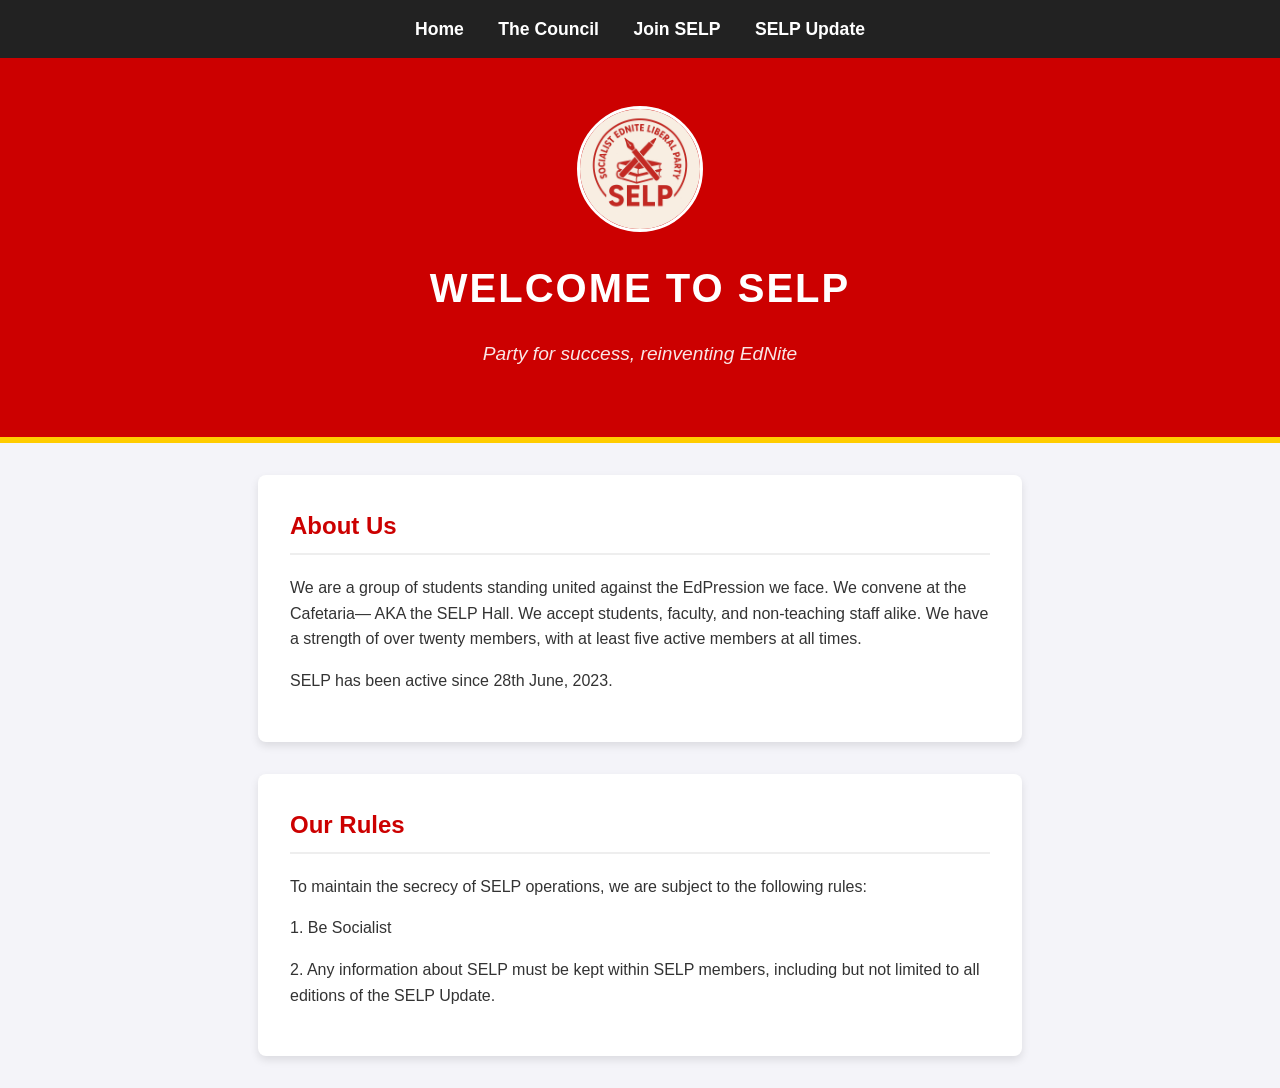
==== SELP website/index.html @ 1699c832 "Add files via upload" ====
<!DOCTYPE html>
<html lang="en">
<head>
    <meta charset="UTF-8">
    <meta name="viewport" content="width=device-width, initial-scale=1.0">
    <title>Socialist EdNite Labour Party</title>
    <link rel="stylesheet" href="style.css">
</head>
<body>

<nav class="main-nav">
        <a href="index.html">Home</a>
        <a href="council.html">The Council</a>
        <a href="join.html">Join SELP</a>
        <a href="newsletter.html">SELP Update</a>
    </nav>

<header>
        <img src="logo.jpg" alt="SELP Logo" class="party-logo">
        
        <h1>Welcome to SELP</h1>
        <p>Party for success, reinventing EdNite</p>
    </header>

    <hr>

    <section>
        <h2>About Us</h2>
        <p>We are a group of students standing united against the EdPression we face. We convene at the Cafetaria— AKA the SELP Hall. We accept students, faculty, and non-teaching staff alike. We have a strength of over twenty members, with at least five active members at all times.</p>
        <p>SELP has been active since 28th June, 2023.</p>
        
    </section>

    <section>
        <h2>Our Rules</h2>
        <p>To maintain the secrecy of SELP operations, we are subject to the following rules:</p>
<p>1. Be Socialist</p>
           <p> 2. Any information about SELP must be kept within SELP members, including but not limited to all editions of the SELP Update.</p>
    </section>

<script>
        document.addEventListener('DOMContentLoaded', function() {
            const positionSelect = document.getElementById('position');
            const teacherLevelSelect = document.getElementById('teacher-level');
            
            // Grab all the hidden sections
            const studentFields = document.getElementById('student-fields');
            const teacherFields = document.getElementById('teacher-fields');
            const juniorSubjectFields = document.getElementById('junior-subject-fields');
            const seniorSubjectFields = document.getElementById('senior-subject-fields');
            const staffFields = document.getElementById('staff-fields');
            const exStudentFields = document.getElementById('ex-student-fields');
            const exTeacherFields = document.getElementById('ex-teacher-fields');

            // Function to hide everything
            function hideAll() {
                const allFields = document.querySelectorAll('.dynamic-field');
                allFields.forEach(field => field.classList.add('hidden'));
            }

            // Listen for changes on the main Position dropdown
            positionSelect.addEventListener('change', function() {
                hideAll(); // Hide everything first
                teacherLevelSelect.value = ""; // Reset the teacher dropdown if they switch roles
                
                const val = this.value;
                if (val === 'Student') {
                    studentFields.classList.remove('hidden');
                } else if (val === 'Teacher') {
                    teacherFields.classList.remove('hidden');
                } else if (val === 'Non-teaching staff') {
                    staffFields.classList.remove('hidden');
                } else if (val === 'Ex-student') {
                    exStudentFields.classList.remove('hidden');
                } else if (val === 'Ex-teacher') {
                    exTeacherFields.classList.remove('hidden');
                }
            });

            // Listen for changes on the Teacher Level dropdown
            teacherLevelSelect.addEventListener('change', function() {
                // Hide both subject lists first
                juniorSubjectFields.classList.add('hidden');
                seniorSubjectFields.classList.add('hidden');
                
                // Show the right one based on what they picked
                if (this.value === 'Junior') {
                    juniorSubjectFields.classList.remove('hidden');
                } else if (this.value === 'Senior') {
                    seniorSubjectFields.classList.remove('hidden');
                }
            });
        });
    </script>
</body>
</html>
---- SELP website/style.css ----
/* Navigation Bar */
.main-nav {
    background-color: #222222; /* Dark grey */
    padding: 15px;
    text-align: center;
}

.main-nav a {
    color: white;
    text-decoration: none;
    font-weight: bold;
    margin: 0 15px; /* Adds space between the links */
    font-size: 1.1rem;
    transition: color 0.3s;
}

.main-nav a:hover {
    color: #ffcc00; /* Text turns gold when you hover over it */
}

/* General Page Setup */
body {
    font-family: 'Helvetica Neue', Arial, sans-serif;
    line-height: 1.6;
    margin: 0;
    padding: 0;
    background-color: #f4f4f9; /* Light grey background */
    color: #333333;
}

/* The SELP Header */
header {
    background-color: #cc0000; /* Strong Party Red */
    color: white;
    text-align: center;
    padding: 3rem 1rem;
    border-bottom: 6px solid #ffcc00; /* Gold Accent Line */
}

/* The Party Logo */
.party-logo {
    max-width: 120px; /* Keeps the logo from getting too big */
    height: auto;
    margin-bottom: 1rem; /* Space between logo and title */
    border-radius: 50%; /* Makes the image a perfect circle (if square) */
    border: 3px solid white; /* Adds a clean white ring around it */
}

header h1 {
    margin: 0;
    font-size: 2.5rem;
    text-transform: uppercase;
    letter-spacing: 2px;
}

header p {
    font-size: 1.2rem;
    font-style: italic;
    opacity: 0.9;
}

/* Hide the default horizontal line */
hr {
    display: none; 
}

/* Content Sections */
section {
    max-width: 700px;
    margin: 2rem auto; 
    padding: 2rem;
    background: white;
    border-radius: 8px;
    box-shadow: 0 4px 8px rgba(0,0,0,0.1); 
}

h2 {
    color: #cc0000;
    border-bottom: 2px solid #eeeeee;
    padding-bottom: 0.5rem;
    margin-top: 0;
}

/* Form Styling */
form {
    margin-top: 1rem;
}

label {
    font-weight: bold;
}

input[type="text"], 
input[type="email"] {
    width: 100%;
    padding: 10px;
    margin-top: 5px;
    margin-bottom: 15px;
    border: 1px solid #ccc;
    border-radius: 4px;
    box-sizing: border-box; 
    font-size: 1rem;
}

/* The Submit Button */
button {
    background-color: #cc0000;
    color: white;
    border: none;
    padding: 12px 24px;
    font-size: 1.1rem;
    font-weight: bold;
    cursor: pointer;
    border-radius: 4px;
    transition: background-color 0.3s ease;
    width: 100%; 
}

button:hover {
    background-color: #990000; 
}

/* Dynamic Form Rules */
.hidden {
    display: none;
}

/* Make dropdowns and number boxes match the text boxes */
select, input[type="number"] {
    width: 100%;
    padding: 10px;
    margin-top: 5px;
    margin-bottom: 15px;
    border: 1px solid #ccc;
    border-radius: 4px;
    box-sizing: border-box; 
    font-size: 1rem;
    font-family: inherit;
    background-color: white;
}

/* Council Grid Layout */
.council-grid {
    display: flex;
    flex-wrap: wrap;
    gap: 1rem;
    margin-top: 1.5rem;
    margin-bottom: 2rem;
}

/* Individual Member Cards */
.member-card {
    background-color: #f9f9f9;
    border-top: 4px solid #cc0000; /* Party Red top border */
    border-radius: 6px;
    padding: 1rem;
    flex: 1 1 calc(33.333% - 1rem); /* Makes them sit 3 in a row on big screens */
    box-sizing: border-box;
    text-align: center;
    box-shadow: 0 2px 4px rgba(0,0,0,0.05);
}

/* Special Styling for the President */
.president-card {
    border-top: 4px solid #ffcc00; /* Gold border for the President */
    background-color: #fffdf5; /* Very slight gold tint background */
    flex: 1 1 100%; /* Makes the President take up the whole top row */
}

.member-card h3 {
    margin: 0;
    color: #222;
    font-size: 1.2rem;
}

.member-card .role {
    margin: 5px 0 0 0;
    color: #666;
    font-style: italic;
    font-size: 0.9rem;
}

/* Active Member Simple List */
.member-list {
    list-style-type: square;
    color: #cc0000; /* Bullets will be red */
}

.member-list li {
    color: #333; /* Text stays dark grey */
    margin-bottom: 0.5rem;
}

/* Discord Button Styling */
.discord-btn {
    display: inline-block;
    background-color: #5865F2; /* Official Discord 'Blurple' */
    color: white;
    padding: 12px 24px;
    text-decoration: none;
    font-size: 1.1rem;
    font-weight: bold;
    border-radius: 4px;
    transition: background-color 0.3s ease;
    margin-top: 10px;
}

.discord-btn:hover {
    background-color: #4752C4; /* Darkens slightly when hovered */
}

/* Newsletter Archive Styling */
.newsletter-item {
    background: #ffffff;
    border-left: 6px solid #cc0000; /* Party red stripe on the side */
    padding: 1.5rem;
    margin-bottom: 1.5rem;
    border-radius: 4px;
    box-shadow: 0 2px 6px rgba(0,0,0,0.08);
}

.newsletter-item h3 {
    margin-top: 0;
    margin-bottom: 0.5rem;
    color: #222;
}

.newsletter-actions {
    margin-top: 1.5rem;
    display: flex;
    gap: 15px; /* Space between the two buttons */
    flex-wrap: wrap; /* Keeps buttons neat on mobile phones */
}

/* Specific Button Styles for the Newsletter */
.btn {
    padding: 10px 20px;
    text-decoration: none;
    border-radius: 4px;
    font-weight: bold;
    font-size: 0.95rem;
    transition: opacity 0.3s;
    text-align: center;
}

.btn:hover {
    opacity: 0.8;
}

.view-btn {
    background-color: #222222; /* Dark grey */
    color: white;
}

.download-btn {
    background-color: #ffcc00; /* Party Gold */
    color: #222222;
}
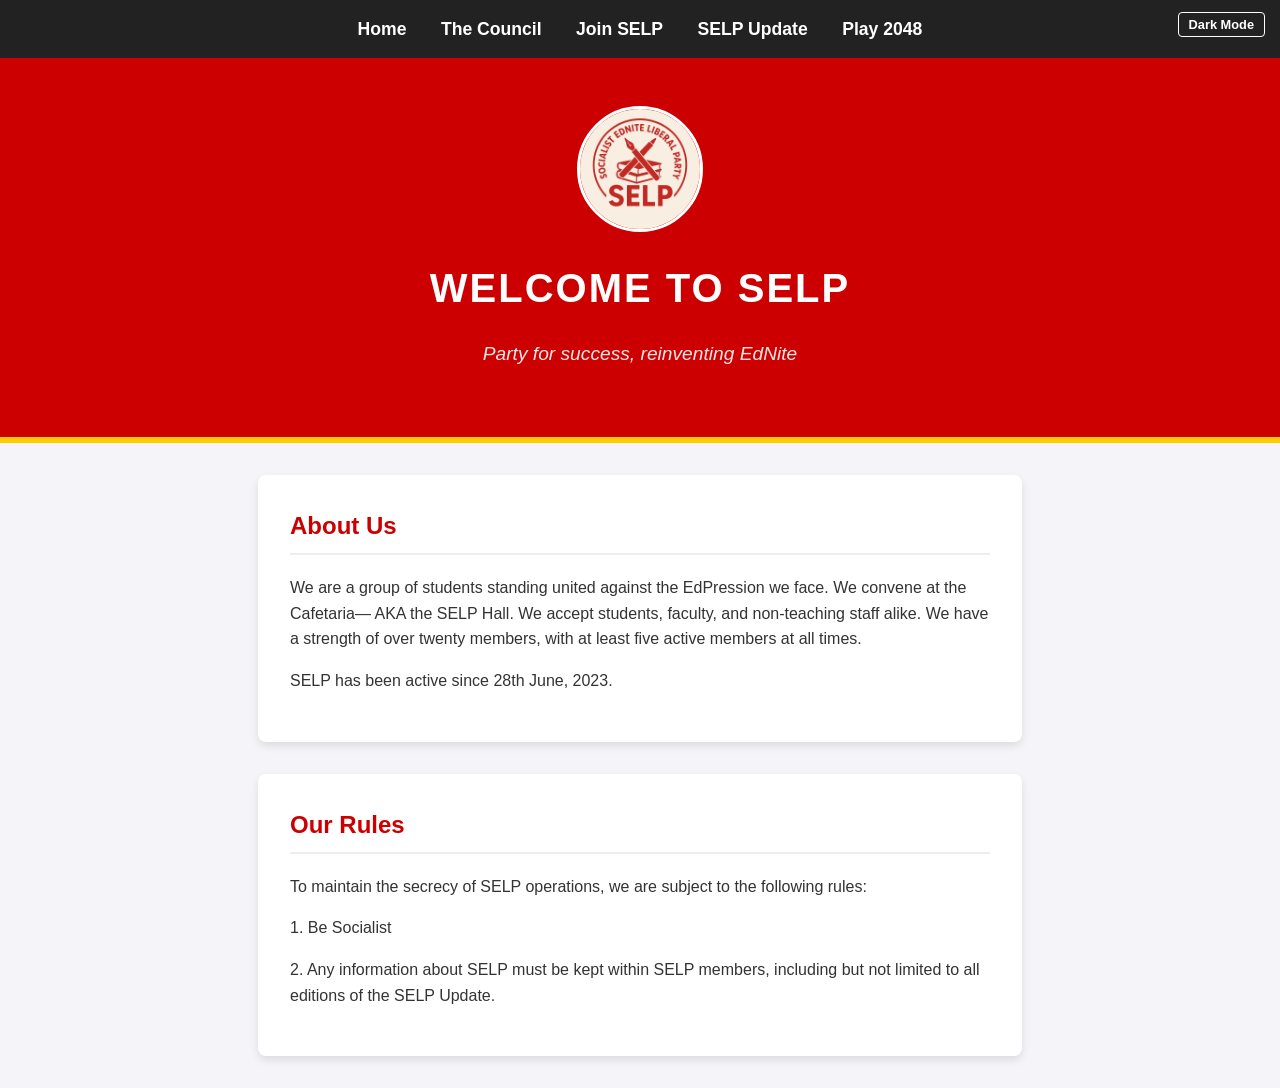
==== commit 9f2e0c56: "Add files via upload" ====
--- a/SELP website/index.html
+++ b/SELP website/index.html
@@ -13,6 +13,8 @@
         <a href="council.html">The Council</a>
         <a href="join.html">Join SELP</a>
         <a href="newsletter.html">SELP Update</a>
+        <a href="2048.html">Play 2048</a>
+        <button id="theme-toggle" class="theme-btn">Dark Mode</button>
     </nav>
 
 <header>
@@ -92,5 +94,6 @@
             });
         });
     </script>
+    <script src="theme.js"></script>
 </body>
 </html>
--- a/SELP website/style.css
+++ b/SELP website/style.css
@@ -1,8 +1,9 @@
 /* Navigation Bar */
 .main-nav {
-    background-color: #222222; /* Dark grey */
+    background-color: #222222; 
     padding: 15px;
     text-align: center;
+    position: relative; /* Add this line! */
 }
 
 .main-nav a {
@@ -255,4 +256,122 @@
 .download-btn {
     background-color: #ffcc00; /* Party Gold */
     color: #222222;
-}+}
+
+/* --- DARK MODE RULES --- */
+/* The toggle button sitting in the navbar */
+/* The toggle button pinned to the right corner */
+.theme-btn {
+    position: absolute;
+    top: 12px;
+    right: 15px;
+    width: auto; /* THIS IS THE FIX! It stops the button from stretching */
+    background-color: transparent;
+    color: white;
+    border: 1px solid white;
+    padding: 4px 10px;
+    cursor: pointer;
+    font-size: 0.8rem;
+    font-weight: bold;
+    border-radius: 4px;
+    transition: background-color 0.3s, color 0.3s;
+}
+
+.theme-btn:hover {
+    background-color: white;
+    color: #222222;
+}
+
+/* When the body has the 'dark-mode' class, these rules take over */
+body.dark-mode {
+    background-color: #121212;
+    color: #e0e0e0;
+}
+
+/* Make sections and cards dark */
+body.dark-mode section,
+body.dark-mode .member-card,
+body.dark-mode .newsletter-item {
+    background-color: #1e1e1e;
+    color: #e0e0e0;
+    box-shadow: 0 4px 8px rgba(255,255,255,0.05); /* Softer shadow for dark mode */
+}
+
+/* Brighten the red headings so they are easy to read on dark backgrounds */
+body.dark-mode h2 {
+    color: #ff5555; 
+    border-bottom: 2px solid #333333;
+}
+
+body.dark-mode .member-card h3,
+body.dark-mode .newsletter-item h3 {
+    color: #ffffff;
+}
+
+/* Adjust the President's gold card for dark mode */
+body.dark-mode .president-card {
+    background-color: #2a2615; 
+}
+
+/* Make form inputs dark */
+body.dark-mode input[type="text"],
+body.dark-mode input[type="email"],
+body.dark-mode input[type="number"],
+body.dark-mode select {
+    background-color: #333333;
+    color: white;
+    border: 1px solid #555555;
+}
+
+body.dark-mode .member-list li {
+    color: #e0e0e0;
+}
+
+/* --- 2048 GAME STYLING --- */
+.game-container {
+    display: inline-block;
+    background-color: #bbada0;
+    padding: 10px;
+    border-radius: 8px;
+    margin-top: 20px;
+}
+
+.grid {
+    display: grid;
+    grid-template-columns: repeat(4, 80px);
+    grid-template-rows: repeat(4, 80px);
+    gap: 10px;
+}
+
+.tile {
+    width: 80px;
+    height: 80px;
+    background-color: #cdc1b4;
+    border-radius: 4px;
+    display: flex;
+    justify-content: center;
+    align-items: center;
+    font-size: 0px; /* Hides the actual numbers so only the image shows! */
+    font-weight: bold;
+    background-size: cover;
+    background-position: center;
+}
+
+#score-board {
+    font-size: 1.5rem;
+    font-weight: bold;
+    color: #cc0000;
+}
+
+/* Image Mapping - Replace these with your actual image file names if they are .png instead of .jpg */
+.tile-2 { background-image: url('img-2.jpg'); }
+.tile-4 { background-image: url('img-4.jpg'); }
+.tile-8 { background-image: url('img-8.jpg'); }
+.tile-16 { background-image: url('img-16.jpg'); }
+.tile-32 { background-image: url('img-32.jpg'); }
+.tile-64 { background-image: url('img-64.jpg'); }
+.tile-128 { background-image: url('img-128.jpg'); }
+.tile-256 { background-image: url('img-256.jpg'); }
+.tile-512 { background-image: url('img-512.jpg'); }
+.tile-1024 { background-image: url('img-1024.jpg'); }
+.tile-2048 { background-image: url('img-2048.jpg'); }
